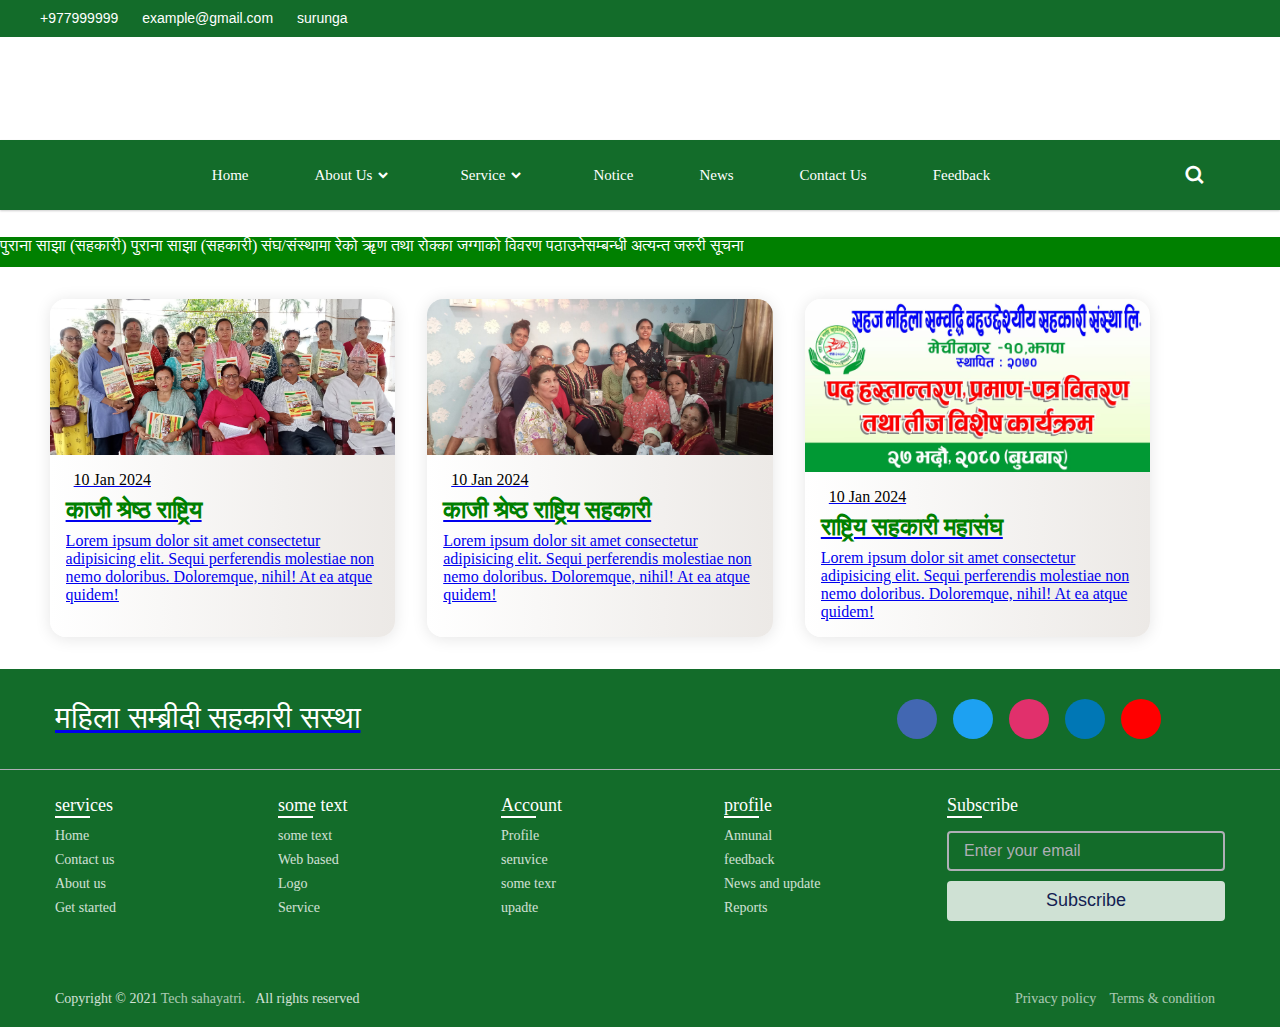
==== templates/index.html @ c0368c02 "file structure changed." ====
<!DOCTYPE html>
<html lang="en">

<head>
  <meta charset="UTF-8">
  <title>coop website</title>
  <meta charset="utf-8" />
  <meta name="viewport" content="width=device-width, initial-scale=1.0" />

  <!-- Favicon configs -->
  <link rel="apple-touch-icon" sizes="180x180" href="../static/images/img/favicons/apple-touch-icon.png">
  <link rel="icon" type="image/png" sizes="32x32" href="../static/images/img/favicons/favicon-32x32.png">
  <link rel="icon" type="image/png" sizes="16x16" href="../static/images/img/favicons/favicon-16x16.png">
  <link rel="manifest" href="../static/images/img/favicons/site.webmanifest">
  <link rel="mask-icon" href="../static/images/img/favicons/safari-pinned-tab.svg" color="#5bbad5">
  <meta name="msapplication-TileColor" content="#da532c">
  <meta name="theme-color" content="#ffffff">

  <!--custom css-->
  <link type="text/css" rel="stylesheet" href="../static/style.css" />
  <script type="script.js"></script>


  <link rel="stylesheet" href="https://cdnjs.cloudflare.com/ajax/libs/font-awesome/6.5.1/css/all.min.css"
    integrity="sha512-DTOQO9RWCH3ppGqcWaEA1BIZOC6xxalwEsw9c2QQeAIftl+Vegovlnee1c9QX4TctnWMn13TZye+giMm8e2LwA=="
    crossorigin="anonymous" referrerpolicy="no-referrer" />

  <link href="https://cdn.jsdelivr.net/npm/bootstrap@5.3.2/dist/css/bootstrap.min.css" rel="stylesheet"
    integrity="sha384-T3c6CoIi6uLrA9TneNEoa7RxnatzjcDSCmG1MXxSR1GAsXEV/Dwwykc2MPK8M2HN" crossorigin="anonymous">
  <script src="https://cdn.jsdelivr.net/npm/bootstrap@5.3.2/dist/js/bootstrap.bundle.min.js"
    integrity="sha384-C6RzsynM9kWDrMNeT87bh95OGNyZPhcTNXj1NW7RuBCsyN/o0jlpcV8Qyq46cDfL"
    crossorigin="anonymous"></script>

  <link href='https://unpkg.com/boxicons@2.1.1/css/boxicons.min.css' rel='stylesheet'>
  <link href="https://fonts.googleapis.com/css2?family=Poppins&display=swap" rel="stylesheet">
  <!--Stylesheets-->

</head>

<body>


  <!----popup-->



  <!-------pop-->
  <!---------end the loader-->
  <!----topsection-->
  <div class="top-barsection">
    <div class="container11">
      <div class="contact-info">
        <span class="contact">
          <!-- <a href="tel:+977999999"> -->
          +977999999
          <!-- </a> -->
        </span>
        <span class="contact">
          <!-- <a href="mailto:sabinsabin876@gmail.com">-->example@gmail.com<!--</a> -->
        </span>
        <span>surunga</span>
      </div>
      <div class="social-icons">
        <a href="URL_TO_FACEBOOK_PAGE"><i class="fab fa-facebook-f"></i></a>
        <a href="URL_TO_LINKEDIN_PROFILE"><i class="fab fa-linkedin"></i></a>
        <a href="URL_TO_TWITTER_PROFILE"><i class="fab fa-twitter"></i></a>
        <a href="URL_TO_TWITTER_PROFILE"><i class="fab fa-twitter"></i></a>

      </div>
    </div>
  </div>
  <!----end the top section-->

  <!----top section end here-->
  <nav>
    <div class="navbar">
      <i class='bx bx-menu'></i>
      <div class="logo"><a href="#"></a></div>
      <div class="nav-links">
        <div class="sidebar-logo">
          <span class="logo-name"></span>
          <i class='bx bx-x'></i>
        </div>
        <ul class="links">
          <li><a href="#">Home</a></li>
          <li>
            <a href="#">About Us</a>
            <i class='bx bxs-chevron-down htmlcss-arrow arrow  '></i>
            <ul class="htmlCss-sub-menu sub-menu">
              <li><a href="#">about</a></li>
              <li><a href="#">about</a></li>
              <li><a href="#">about</a></li>
              <li class="more">
                <span><a href="#">More</a>
                  <i class='bx bxs-chevron-right arrow more-arrow'></i>
                </span>
                <ul class="more-sub-menu sub-menu">
                  <li><a href="#">Neumorphism</a></li>
                  <li><a href="#">Pre-loader</a></li>
                  <li><a href="#">Glassmorphism</a></li>
                </ul>
              </li>
            </ul>
          </li>
          <li>
            <a href="#">Service</a>
            <i class='bx bxs-chevron-down js-arrow arrow '></i>
            <ul class="js-sub-menu sub-menu">
              <li><a href="#">Dynamic Clock</a></li>
              <li><a href="#">Form Validation</a></li>
              <li><a href="#">Card Slider</a></li>
              <li><a href="#">Complete Website</a></li>
            </ul>
          </li>
          <li><a href="#">Notice</a></li>
          <li><a href="#">News </a></li>
          <li><a href="#">Contact Us</a></li>
          <li><a href="#">Feedback</li>
        </ul>
      </div>
      <div class="search-box">
        <i class='bx bx-search'></i>
        <div class="input-box">
          <input type="text" placeholder="Search...">
        </div>
      </div>
    </div>
  </nav>
  <!--------nav bar section-->

  <div class="marquee-container">
    <!-- Place the marquee text within a div with the "marquee" class -->
    <div class="marquee">
      पुराना साझा (सहकारी)
      पुराना साझा (सहकारी) संघ/संस्थामा रेको ऋृण तथा रोक्का जग्गाको विवरण पठाउनेसम्बन्धी अत्यन्त जरुरी सूचना
    </div>
  </div>


  <!-----
  
  <div id="carouselExampleCaptions" class="carousel slide" data-bs-ride="carousel">
    <div class="carousel-indicators">
      <button type="button" data-bs-target="#carouselExampleCaptions" data-bs-slide-to="0" class="active" aria-current="true" aria-label="Slide 1"></button>
      <button type="button" data-bs-target="#carouselExampleCaptions" data-bs-slide-to="1" aria-label="Slide 2"></button>
      <button type="button" data-bs-target="#carouselExampleCaptions" data-bs-slide-to="2" aria-label="Slide 3"></button>
    </div>
    <div class="carousel-inner">
      <div class="carousel-item active text-center">
        <img src="img3.jpg" class="d-block w-100"  style="height:600px;"alt="...">
        <div class="carousel-caption d-flex align-items-center justify-content-center">
          <div>
            <h1>ब्याजदर परिवर्तन सम्बन्धि सूचना</h1>
            <p>Some representative placeholder content for the first slide.</p>
          </div>
        </div>
      </div>
      <div class="carousel-item text-center">
        <img src="img2.jpg" class="d-block w-100" style="height:600px;" alt="...">
        <div class="carousel-caption d-flex align-items-center justify-content-center">
          <div>
            <h1>ब्याजदर परिवर्तन सम्बन्धि सूचना</h1>
            <p>Some representative placeholder content for the second slide.</p>
          </div>
        </div>
      </div>
      <div class="carousel-item text-center">
        <img src="img1.jpg" class="d-block w-100" alt="...">
        <div class="carousel-caption d-flex align-items-center justify-content-center">
          <div>
            <h1>ब्याजदर परिवर्तन सम्बन्धि सूचना</h1>
            <p>Some representative placeholder content for the third slide.</p>
          </div>
        </div>
      </div>
    </div>
    <button class="carousel-control-prev" type="button" data-bs-target="#carouselExampleCaptions" data-bs-slide="prev">
      <span class="carousel-control-prev-icon" aria-hidden="true"></span>
      <span class="visually-hidden">Previous</span>
    </button>
    <button class="carousel-control-next" type="button" data-bs-target="#carouselExampleCaptions" data-bs-slide="next">
      <span class="carousel-control-next-icon" aria-hidden="true"></span>
      <span class="visually-hidden">Next</span>
    </button>
  </div>
  <!-----news section-->
  <div class="container">
    <div class="card">
      <div class="card__header">
        <img src="../static/images/img3.jpg" alt="card__image" class="card__image" width="600">
      </div>
      <div class="card__body">
        <div class="date-container">
          <i class="fas fa-calendar-alt calendar-icon" style="color: #042825;"></i>
          <span>10 Jan 2024</span>
        </div>

        <h4>काजी श्रेष्ठ राष्ट्रिय</h4>
        <p>Lorem ipsum dolor sit amet consectetur adipisicing elit. Sequi perferendis molestiae non nemo doloribus.
          Doloremque, nihil! At ea atque quidem!</p>

      </div>


    </div>
    <div class="card">
      <div class="card__header">
        <img src="../static/images/img2.jpg" alt="card__image" class="card__image" width="600">
      </div>
      <div class="card__body">
        <div class="date-container">
          <i class="fas fa-calendar-alt calendar-icon" style="color: #042825;"></i>
          <span>10 Jan 2024</span>
        </div>

        <h4>
          काजी श्रेष्ठ राष्ट्रिय सहकारी </h4>
        <p>Lorem ipsum dolor sit amet consectetur adipisicing elit. Sequi perferendis molestiae non nemo doloribus.
          Doloremque, nihil! At ea atque quidem!</p>
      </div>

    </div>
    <div class="card">
      <div class="card__header">
        <img src="../static/images/img1.jpg" alt="card__image" class="card__image" width="600">
      </div>
      <div class="card__body">
        <div class="date-container">
          <i class="fas fa-calendar-alt calendar-icon" style="color: #042825;"></i>
          <span>10 Jan 2024</span>
        </div>

        <h4>राष्ट्रिय सहकारी महासंघ</h4>
        <p>Lorem ipsum dolor sit amet consectetur adipisicing elit. Sequi perferendis molestiae non nemo doloribus.
          Doloremque, nihil! At ea atque quidem!</p>
      </div>

    </div>
  </div>



  <!------------About end here us section-->

  <footer>
    <div class="content">
      <div class="top">
        <div class="logo-details">
          <i class="fab fa-slack"></i>
          <span class="logo_name"> महिला सम्ब्रीदी सहकारी सस्था</span>
        </div>
        <div class="media-icons">
          <a href="#"><i class="fab fa-facebook-f"></i></a>
          <a href="#"><i class="fab fa-twitter"></i></a>
          <a href="#"><i class="fab fa-instagram"></i></a>
          <a href="#"><i class="fab fa-linkedin-in"></i></a>
          <a href="#"><i class="fab fa-youtube"></i></a>
        </div>
      </div>
      <div class="link-boxes">
        <ul class="box">
          <li class="link_name">services</li>
          <li><a href="#">Home</a></li>
          <li><a href="#">Contact us</a></li>
          <li><a href="#">About us</a></li>
          <li><a href="#">Get started</a></li>
        </ul>
        <ul class="box">
          <li class="link_name">some text</li>
          <li><a href="#">some text</a></li>
          <li><a href="#">Web based</a></li>
          <li><a href="#">Logo</a></li>
          <li><a href="#">Service</a></li>
        </ul>
        <ul class="box">
          <li class="link_name">Account</li>
          <li><a href="#">Profile</a></li>
          <li><a href="#">seruvice</a></li>
          <li><a href="#">some texr</a></li>
          <li><a href="#">upadte</a></li>
        </ul>
        <ul class="box">
          <li class="link_name">profile</li>
          <li><a href="#">Annunal</a></li>
          <li><a href="#">feedback</a></li>
          <li><a href="#">News and update</a></li>
          <li><a href="#">Reports</a></li>
        </ul>
        <ul class="box input-box">
          <li class="link_name">Subscribe</li>
          <li><input type="text" placeholder="Enter your email"></li>
          <li><input type="button" value="Subscribe"></li>
        </ul>
      </div>
    </div>
    <div class="bottom-details">
      <div class="bottom_text">
        <span class="copyright_text">Copyright © 2021 <a href="#">Tech sahayatri.</a>All rights reserved</span>
        <span class="policy_terms">
          <a href="#">Privacy policy</a>
          <a href="#">Terms & condition</a>
        </span>
      </div>
    </div>
  </footer>
  <script>
    // search-box open close js code
    let navbar = document.querySelector(".navbar");
    let searchBox = document.querySelector(".search-box .bx-search");
    // let searchBoxCancel = document.querySelector(".search-box .bx-x");

    searchBox.addEventListener("click", () => {
      navbar.classList.toggle("showInput");
      if (navbar.classList.contains("showInput")) {
        searchBox.classList.replace("bx-search", "bx-x");
      } else {
        searchBox.classList.replace("bx-x", "bx-search");
      }
    });

    // sidebar open close js code
    let navLinks = document.querySelector(".nav-links");
    let menuOpenBtn = document.querySelector(".navbar .bx-menu");
    let menuCloseBtn = document.querySelector(".nav-links .bx-x");
    menuOpenBtn.onclick = function () {
      navLinks.style.left = "0";
    }
    menuCloseBtn.onclick = function () {
      navLinks.style.left = "-100%";
    }


    // sidebar submenu open close js code
    let htmlcssArrow = document.querySelector(".htmlcss-arrow");
    htmlcssArrow.onclick = function () {
      navLinks.classList.toggle("show1");
    }
    let moreArrow = document.querySelector(".more-arrow");
    moreArrow.onclick = function () {
      navLinks.classList.toggle("show2");
    }
    let jsArrow = document.querySelector(".js-arrow");
    jsArrow.onclick = function () {
      navLinks.classList.toggle("show3");
    }

  </script>
  <!-- partial -->


</body>

</html>
---- static/style.css ----
* {
    margin: 0;
    padding: 0;
    box-sizing: border-box;
  }

.top-barsection {
    background:#136c2a;
    /*
  background: linear-gradient(90deg, rgba(2,0,36,1) 0%, rgba(0,0,0,1) 26%, rgba(0,212,255,1) 84%);*/
    color: #fff;
    padding: 10px 0;
    font-size: 14px;
  }
  
  .container11 {
    display: flex;
    justify-content: space-between;
    align-items: center;
    max-width: 1200px;
    margin: 0 auto;
  }
  
  .contact-info span {
    margin-right: 20px;
    font-family: Arial, Helvetica, sans-serif;
  }
  
  .social-icons a {
    color: #fff;
    margin-left: 10px;
  }
  
  .social-icons a:hover {
    color: #ccc;
  }
  
  
    /* Style the container of the marquee */
    .marquee-container {
        height: 30px; /* Adjust the height as needed */
        overflow: hidden;
        position: relative;
        background:green;
        margin:200px 0px 0px 0px;
      }
  
      /* Style the marquee text with white color */
      .marquee {
        color: white;
        font-size: 16px; /* Adjust the font size as needed */
        white-space: nowrap;
        overflow: hidden;
        position: absolute;
        animation: marquee-animation 10s linear infinite;
      }
  
      /* Define the marquee animation */
      @keyframes marquee-animation {
        0% {
          transform: translateX(100%);
        }
        100% {
          transform: translateX(-100%);
        }
      }
      .container {
        display: flex;
        flex-wrap: wrap;
        justify-content: center;
        max-width: 1200px;
        margin-block: 2rem;
        gap: 2rem;
      }
      
      img {
        max-width: 100%;
        display: block;
        object-fit: cover;
      }
      
      .card {
        display: flex;
        flex-direction: column;
        width: clamp(20rem, calc(20rem + 2vw), 22rem);
        overflow: hidden;
        box-shadow: 0 .1rem 1rem rgba(0, 0, 0, 0.1);
        border-radius: 1em;
        background: #ECE9E6;
      background: linear-gradient(to right, #FFFFFF, #ECE9E6);
      
      }
      
      
      
      .card__body {
        padding: 1rem;
        display: flex;
        flex-direction: column;
        gap: .5rem;
      }
      
      
      .tag {
        align-self: flex-start;
        padding: .25em .75em;
        border-radius: 1em;
        font-size: .75rem;
      }
      
      .tag + .tag {
        margin-left: .5em;
      }
      
      .tag-blue {
        background: #56CCF2;
      background: linear-gradient(to bottom, #2F80ED, #56CCF2);
        color: #fafafa;
      }
      
      .tag-brown {
        background: #D1913C;
      background: linear-gradient(to bottom, #FFD194, #D1913C);
        color: #fafafa;
      }
      
      .tag-red {
        background: #cb2d3e;
      background: linear-gradient(to bottom, #ef473a, #cb2d3e);
        color: #fafafa;
      }
      
      .card__body h4 {
        font-size: 1.5rem;
        text-transform: capitalize;
        color:green;
      }
      
      .card__footer {
        display: flex;
        padding: 1rem;
        margin-top: auto;
      }
      
      .user {
        display: flex;
        gap: .5rem;
      }
      
      .user__image {
        border-radius: 50%;
      }
      /* Media Query for Small Devices */
      @media only screen and (max-width: 600px) {
        .card {
          width: 100%;
        }
      }
      
      .user__info > small {
        color: #666;
      }
      .date-container {
        display: flex;
        align-items: center;
        padding:0px;
       /* Green color */
        color:black;
      }
      
      .calendar-icon {
        font-size: 24px;
        margin-right: 8px;
        color:#042825;
      }
      nav{
        position:absolute;
        top:140px;
        left:0;
        width: 100%;
        height: 100%;
        height: 70px;
        background:#136c2a;
        box-shadow: 0 1px 2px rgba(0, 0, 0, 0.2);
        z-index: 99;
      }
      nav .navbar{
        height: 100%;
        max-width: 1250px;
        width: 100%;
        display: flex;
        align-items: center;
        justify-content: space-between;
        margin: auto;
        /* background: red; */
        padding: 0 50px;
      }
      .navbar .logo a{
        font-size: 30px;
        color: #fff;
        text-decoration: none;
        font-weight: 600;
      }
      nav .navbar .nav-links{
        line-height: 70px;
        height: 100%;
      }
      nav .navbar .links{
        display: flex;
      }
      nav .navbar .links li{
        position: relative;
        display: flex;
        align-items: center;
        justify-content: space-between;
        list-style: none;
        padding: 0 14px;
        margin-right: 38px;
      }
      nav .navbar .links li a{
        height: 100%;
        text-decoration: none;
        white-space: nowrap;
        color: #fff;
        font-size: 15px;
        font-weight: 500;
      }
      .links li:hover .htmlcss-arrow,
      .links li:hover .js-arrow{
        transform: rotate(180deg);
        }
      
      nav .navbar .links li .arrow{
        /* background: red; */
        height: 100%;
        width: 22px;
        line-height: 70px;
        text-align: center;
        display: inline-block;
        color: #fff;
        transition: all 0.3s ease;
      }
      nav .navbar .links li .sub-menu{
        position: absolute;
        top: 70px;
        left: 0;
        line-height: 40px;
        background: #3E8DA8;
        box-shadow: 0 1px 2px rgba(0, 0, 0, 0.2);
        border-radius: 0 0 4px 4px;
        display: none;
        z-index: 2;
      }
      nav .navbar .links li:hover .htmlCss-sub-menu,
      nav .navbar .links li:hover .js-sub-menu{
        display: block;
      }
      .navbar .links li .sub-menu li{
        padding: 0 22px;
        border-bottom: 1px solid rgba(255,255,255,0.1);
      }
      .navbar .links li .sub-menu a{
        color: #fff;
        font-size: 15px;
        font-weight: 500;
      }
      .navbar .links li .sub-menu .more-arrow{
        line-height: 40px;
      }
      .navbar .links li .htmlCss-more-sub-menu{
        /* line-height: 40px; */
      }
      .navbar .links li .sub-menu .more-sub-menu{
        position: absolute;
        top: 0;
        left: 100%;
        border-radius: 0 4px 4px 4px;
        z-index: 1;
        display: none;
      }
      .links li .sub-menu .more:hover .more-sub-menu{
        display: block;
      }
      .navbar .search-box{
        position: relative;
         height: 40px;
        width: 40px;
      }
      .navbar .search-box i{
        position: absolute;
        height: 100%;
        width: 100%;
        line-height: 40px;
        text-align: center;
        font-size: 22px;
        color: #fff;
        font-weight: 600;
        cursor: pointer;
        transition: all 0.3s ease;
      }
      .navbar .search-box .input-box{
        position: absolute;
        right: calc(100% - 40px);
        top: 80px;
        height: 60px;
        width: 300px;
        background: #3E8DA8;
        border-radius: 6px;
        opacity: 0;
        pointer-events: none;
        transition: all 0.4s ease;
      }
      .navbar.showInput .search-box .input-box{
        top: 65px;
        opacity: 1;
        pointer-events: auto;
        background: #3E8DA8;
      }
      .search-box .input-box::before{
        content: '';
        position: absolute;
        height: 20px;
        width: 20px;
        background: #3E8DA8;
        right: 10px;
        top: -6px;
        transform: rotate(45deg);
      }
      .search-box .input-box input{
        position: absolute;
        top: 50%;
        left: 50%;
        border-radius: 4px;
        transform: translate(-50%, -50%);
        height: 35px;
        width: 280px;
        outline: none;
        padding: 0 15px;
        font-size: 16px;
        border: none;
      }
      .navbar .nav-links .sidebar-logo{
        display: none;
      }
      .navbar .bx-menu{
        display: none;
      }
      @media (max-width:920px) {
        nav .navbar{
          max-width: 100%;
          padding: 0 25px;
        }
      
        nav .navbar .logo a{
          font-size: 27px;
        }
        nav .navbar .links li{
          padding: 0 10px;
          white-space: nowrap;
        }
        nav .navbar .links li a{
          font-size: 15px;
        }
      }
      @media (max-width:800px){
        nav{
          /* position: relative; */
        }
        .navbar .bx-menu{
          display: block;
        }
        nav .navbar .nav-links{
          position: fixed;
          top: 0;
          left: -100%;
          display: block;
          max-width: 270px;
          width: 100%;
          background:  #3E8DA8;
          line-height: 40px;
          padding: 20px;
          box-shadow: 0 5px 10px rgba(0, 0, 0, 0.2);
          transition: all 0.5s ease;
          z-index: 1000;
        }
        .navbar .nav-links .sidebar-logo{
          display: flex;
          align-items: center;
          justify-content: space-between;
        }
        .sidebar-logo .logo-name{
          font-size: 25px;
          color: #fff;
        }
          .sidebar-logo  i,
          .navbar .bx-menu{
            font-size: 25px;
            color: #fff;
          }
        nav .navbar .links{
          display: block;
          margin-top: 20px;
        }
        nav .navbar .links li .arrow{
          line-height: 40px;
        }
      nav .navbar .links li{
          display: block;
        }
      nav .navbar .links li .sub-menu{
        position: relative;
        top: 0;
        box-shadow: none;
        display: none;
      }
      nav .navbar .links li .sub-menu li{
        border-bottom: none;
      
      }
      .navbar .links li .sub-menu .more-sub-menu{
        display: none;
        position: relative;
        left: 0;
      }
      .navbar .links li .sub-menu .more-sub-menu li{
        display: flex;
        align-items: center;
        justify-content: space-between;
      }
      .links li:hover .htmlcss-arrow,
      .links li:hover .js-arrow{
        transform: rotate(0deg);
        }
        .navbar .links li .sub-menu .more-sub-menu{
          display: none;
        }
        .navbar .links li .sub-menu .more span{
          /* background: red; */
          display: flex;
          align-items: center;
          /* justify-content: space-between; */
        }
      
        .links li .sub-menu .more:hover .more-sub-menu{
          display: none;
        }
        nav .navbar .links li:hover .htmlCss-sub-menu,
        nav .navbar .links li:hover .js-sub-menu{
          display: none;
        }
      .navbar .nav-links.show1 .links .htmlCss-sub-menu,
        .navbar .nav-links.show3 .links .js-sub-menu,
        .navbar .nav-links.show2 .links .more .more-sub-menu{
            display: block;
          }
          .navbar .nav-links.show1 .links .htmlcss-arrow,
          .navbar .nav-links.show3 .links .js-arrow{
              transform: rotate(180deg);
      }
          .navbar .nav-links.show2 .links .more-arrow{
            transform: rotate(90deg);
          }
      }
      @media (max-width:370px){
        nav .navbar .nav-links{
        max-width: 100%;
      } 
      }
      /* Existing styles ... */
      
      .card__body p {
        /* ... existing styles ... */
        overflow: hidden; /* Hide overflow to create a truncated effect */
        max-height: 100px; /* Set a max height to show only part of the content */
        position: relative; /* Required for the absolute positioning of the Read More link */
      }
      
      .read-more {
        color: #3498db; /* Blue color for the Read More link */
        display: block;
        position: absolute;
        bottom: 0;
        right: 0;
        background: #fff; /* Background color for better visibility */
        padding: 5px 10px;
        text-decoration: none;
        transition: color 0.3s ease;
      }
      
      .read-more:hover {
        color: #2980b9; /* Change color on hover */
      }
      .custom-container {
        position: relative;
        padding: 20px; /* Adjust the padding value according to your preference */
    }
    
    h1 {
        color: #333; /* Change the color as needed */
        background-color: #eee; /* Change the background color as needed */
        padding: 10px; /* Adjust the padding value according to your preference */
        margin: 0;
        border-bottom: 2px solid #333; /* Adjust the color and thickness of the underline bar */
    }
    /*stytdystdysdtsyd*/
    footer{
      position:relative;
      background:#136c2a;
      width: 100%;
      bottom: 0;
      left: 0;
    }
    footer::before{
      content: '';
      position: absolute;
      left: 0;
      top: 100px;
      height: 1px;
      width: 100%;
      background: #AFAFB6;
    }
    footer .content{
      max-width: 1250px;
      margin: auto;
      padding: 30px 40px 40px 40px;
    }
    footer .content .top{
      display: flex;
      align-items: center;
      justify-content: space-between;
      margin-bottom: 50px;
    }
    .content .top .logo-details{
      color: #fff;
      font-size: 30px;
    }
    .content .top .media-icons{
      display: flex;
    }
    .content .top .media-icons a{
      height: 40px;
      width: 40px;
      margin: 0 8px;
      border-radius: 50%;
      text-align: center;
      line-height: 40px;
      color: #fff;
      font-size: 17px;
      text-decoration: none;
      transition: all 0.4s ease;
    }
    .top .media-icons a:nth-child(1){
      background: #4267B2;
    }
    .top .media-icons a:nth-child(1):hover{
      color: #4267B2;
      background: #fff;
    }
    .top .media-icons a:nth-child(2){
      background: #1DA1F2;
    }
    .top .media-icons a:nth-child(2):hover{
      color: #1DA1F2;
      background: #fff;
    }
    .top .media-icons a:nth-child(3){
      background: #E1306C;
    }
    .top .media-icons a:nth-child(3):hover{
      color: #E1306C;
      background: #fff;
    }
    .top .media-icons a:nth-child(4){
      background: #0077B5;
    }
    .top .media-icons a:nth-child(4):hover{
      color: #0077B5;
      background: #fff;
    }
    .top .media-icons a:nth-child(5){
      background: #FF0000;
    }
    .top .media-icons a:nth-child(5):hover{
      color: #FF0000;
      background: #fff;
    }
    footer .content .link-boxes{
      width: 100%;
      display: flex;
      justify-content: space-between;
    }
    footer .content .link-boxes .box{
      width: calc(100% / 5 - 10px);
    }
    .content .link-boxes .box .link_name{
      color: #fff;
      font-size: 18px;
      font-weight: 400;
      margin-bottom: 10px;
      position: relative;
    }
    .link-boxes .box .link_name::before{
      content: '';
      position: absolute;
      left: 0;
      bottom: -2px;
      height: 2px;
      width: 35px;
      background: #fff;
    }
    .content .link-boxes .box li{
      margin: 6px 0;
      list-style: none;
    }
    .content .link-boxes .box li a{
      color: #fff;
      font-size: 14px;
      font-weight: 400;
      text-decoration: none;
      opacity: 0.8;
      transition: all 0.4s ease
    }
    .content .link-boxes .box li a:hover{
      opacity: 1;
      text-decoration: underline;
    }
    .content .link-boxes .input-box{
      margin-right: 55px;
    }
    .link-boxes .input-box input{
      height: 40px;
      width: calc(100% + 55px);
      outline: none;
      border: 2px solid #AFAFB6;
      background:#136c2a;
      border-radius: 4px;
      padding: 0 15px;
      font-size: 15px;
      color: #fff;
      margin-top: 5px;
    }
    .link-boxes .input-box input::placeholder{
      color: #AFAFB6;
      font-size: 16px;
    }
    .link-boxes .input-box input[type="button"]{
      background: #fff;
      color: #140B5C;
      border: none;
      font-size: 18px;
      font-weight: 500;
      margin: 4px 0;
      opacity: 0.8;
      cursor: pointer;
      transition: all 0.4s ease;
    }
    .input-box input[type="button"]:hover{
      opacity: 1;
    }
    footer .bottom-details{
      width: 100%;
      background:#136c2a;
    }
    footer .bottom-details .bottom_text{
      max-width: 1250px;
      margin: auto;
      padding: 20px 40px;
      display: flex;
      justify-content: space-between;
    }
    .bottom-details .bottom_text span,
    .bottom-details .bottom_text a{
      font-size: 14px;
      font-weight: 300;
      color: #fff;
      opacity: 0.8;
      text-decoration: none;
    }
    .bottom-details .bottom_text a:hover{
      opacity: 1;
      text-decoration: underline;
    }
    .bottom-details .bottom_text a{
      margin-right: 10px;
    }
    @media (max-width: 900px) {
      footer .content .link-boxes{
        flex-wrap: wrap;
      }
      footer .content .link-boxes .input-box{
        width: 40%;
        margin-top: 10px;
      }
    }
    @media (max-width: 700px){
      footer{
        position: relative;
      }
      .content .top .logo-details{
        font-size: 26px;
      }
      .content .top .media-icons a{
        height: 35px;
        width: 35px;
        font-size: 14px;
        line-height: 35px;
      }
      footer .content .link-boxes .box{
        width: calc(100% / 3 - 10px);
      }
      footer .content .link-boxes .input-box{
        width: 60%;
      }
      .bottom-details .bottom_text span,
      .bottom-details .bottom_text a{
        font-size: 12px;
      }
    }
    @media (max-width: 520px){
      footer::before{
        top: 145px;
      }
      footer .content .top{
        flex-direction: column;
      }
      .content .top .media-icons{
        margin-top: 16px;
      }
      footer .content .link-boxes .box{
        width: calc(100% / 2 - 10px);
      }
      footer .content .link-boxes .input-box{
        width: 100%;
      }
    }

/* About us */
/*service card*/
.title h1{
  text-align: center;
  padding-top:50px;
  font-size:42px;
}
.title h1:after{
  content: "";
  height: 4px;
  width:230px;
  background-color: #000;
  display: block;
  margin:auto;
}
.services{
  width:85%;
  display:flex;
  justify-content: space-between;
  align-items: center;
  margin:75px auto;
  text-align:center;
  flex-direction: column;
  margin:0px 20px;
  background-color:#efefef;
  border-radius:10px;
  cursor:pointer;
}
.service_card .icon{
  font-size:35px;
  margin-bottom:10px;
}
.service_card h2{
  font-size:28px;
  color:#c94f4f;
  margin-bottom:20px;
}
.service_card h2{
  font-size: 28px;
  margin-bottom:30px;
  line-height:1.5;
  color:#5e5e5e;
}
.button{
  font-size:15px;
  text-decoration: none;
  color:#fff;
  padding:8px 12px;
  border-radius:5px;
  letter-spacing:1px;
}
.button:hover{
  background-color: #000; 
  transform: 0.4s ease;
}
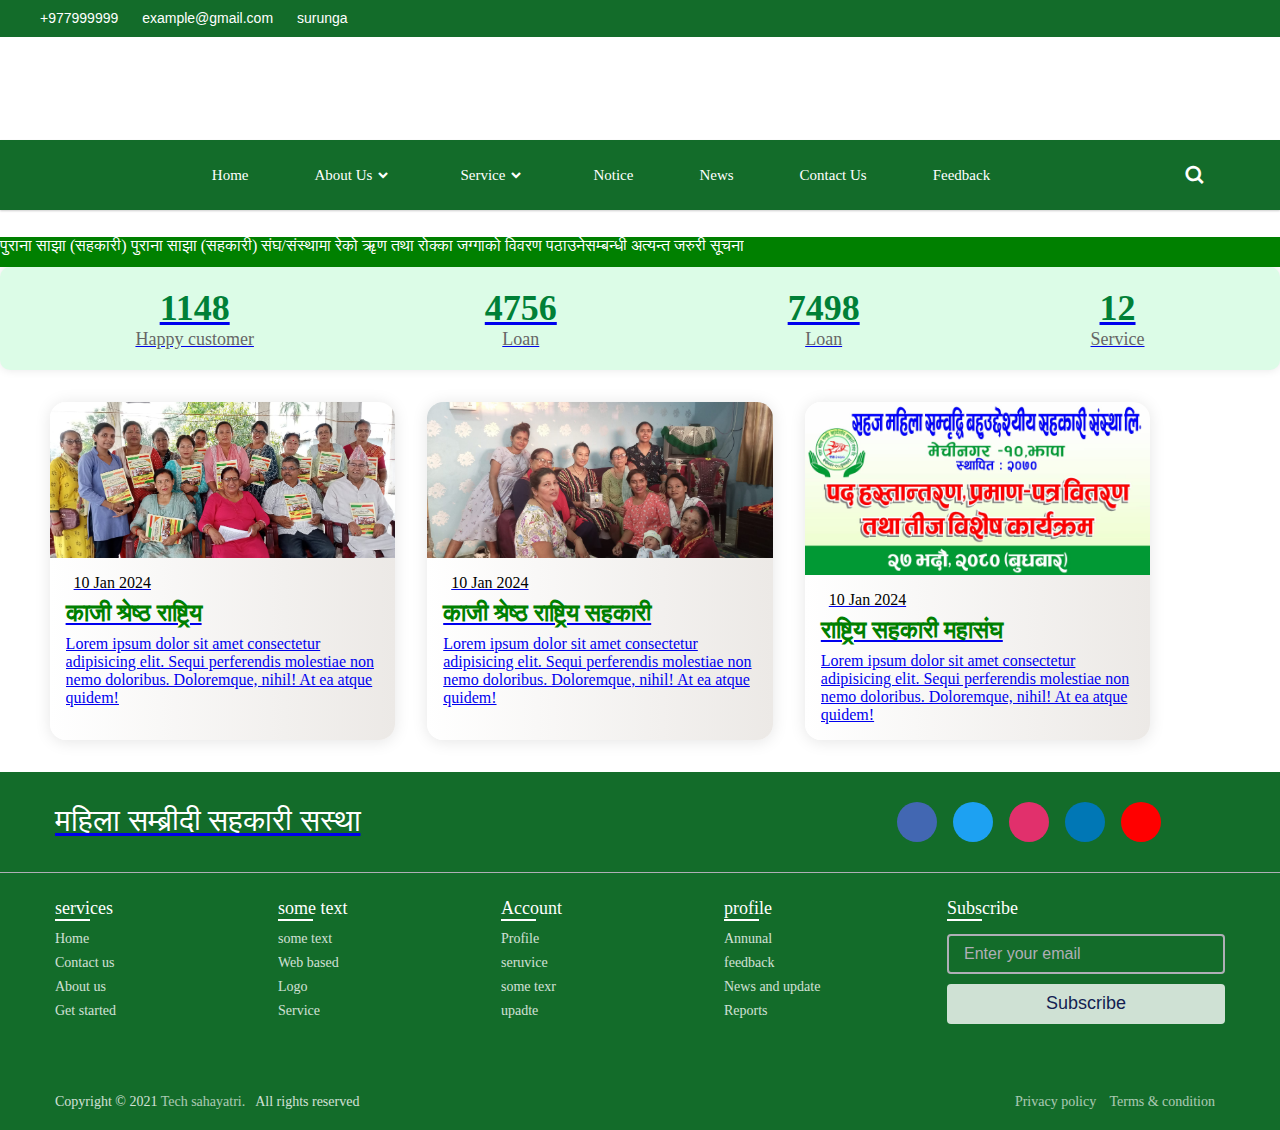
==== commit d89b0a9d: "added counter" ====
--- a/templates/index.html
+++ b/templates/index.html
@@ -183,6 +183,27 @@
       <span class="visually-hidden">Next</span>
     </button>
   </div>
+  ---->
+  <section class="counter">
+    <div class="counter-item">
+      <h2 class="counter-number" data-count="1234">0</h2>
+      <p class="counter-label">Happy customer</p>
+    </div>
+    <div class="counter-item">
+      <h2 class="counter-number" data-count="5678">0</h2>
+      <p class="counter-label">Loan</p>
+    </div>
+    <div class="counter-item">
+      <h2 class="counter-number" data-count="9012">0</h2>
+      <p class="counter-label">Loan</p>
+    </div>
+    <div class="counter-item">
+      <h2 class="counter-number" data-count="12">0</h2>
+      <p class="counter-label">Service</p>
+    </div>
+  </section>
+
+  
   <!-----news section-->
   <div class="container">
     <div class="card">
@@ -298,12 +319,35 @@
         <span class="copyright_text">Copyright © 2021 <a href="#">Tech sahayatri.</a>All rights reserved</span>
         <span class="policy_terms">
           <a href="#">Privacy policy</a>
+
           <a href="#">Terms & condition</a>
         </span>
       </div>
     </div>
   </footer>
   <script>
+      document.addEventListener("DOMContentLoaded", function () {
+        const counterItems = document.querySelectorAll(".counter-number");
+        const speed = 200; // The higher the number, the slower the animation
+  
+        counterItems.forEach((counter) => {
+          const updateCount = () => {
+            const target = +counter.getAttribute("data-count");
+            const count = +counter.innerText;
+            const inc = target / speed;
+  
+            if (count < target) {
+              counter.innerText = Math.ceil(count + inc);
+              setTimeout(updateCount, 1);
+            } else {
+              counter.innerText = target;
+            }
+          };
+  
+          updateCount();
+        });
+      });
+   
     // search-box open close js code
     let navbar = document.querySelector(".navbar");
     let searchBox = document.querySelector(".search-box .bx-search");
--- a/static/style.css
+++ b/static/style.css
@@ -789,4 +789,55 @@
 .button:hover{
   background-color: #000; 
   transform: 0.4s ease;
-}+}
+
+
+
+
+.counter {
+  display: flex;
+  justify-content: space-around;
+  background-color:#dcfce7;
+  padding: 20px;
+  border-radius: 10px;
+  box-shadow: 0 0 10px rgba(0, 0, 0, 0.1);
+}
+
+.counter-item {
+  text-align: center;
+}
+
+.counter-number {
+  font-size: 36px;
+  color: #008037;
+  animation: countUp 2s ease-in-out forwards;
+}
+
+.counter-label {
+  font-size: 18px;
+  color: #666;
+}
+
+@keyframes countUp {
+  from {
+    opacity: 0;
+    transform: translateY(50px);
+  }
+  to {
+    opacity: 1;
+    transform: translateY(0);
+  }
+}
+
+/* Media Queries for Responsive Design */
+@media (max-width: 768px) {
+  .counter {
+    flex-direction: column;
+    align-items: center;
+  }
+  .counter-item {
+    margin-bottom: 20px;
+  }
+}
+
+
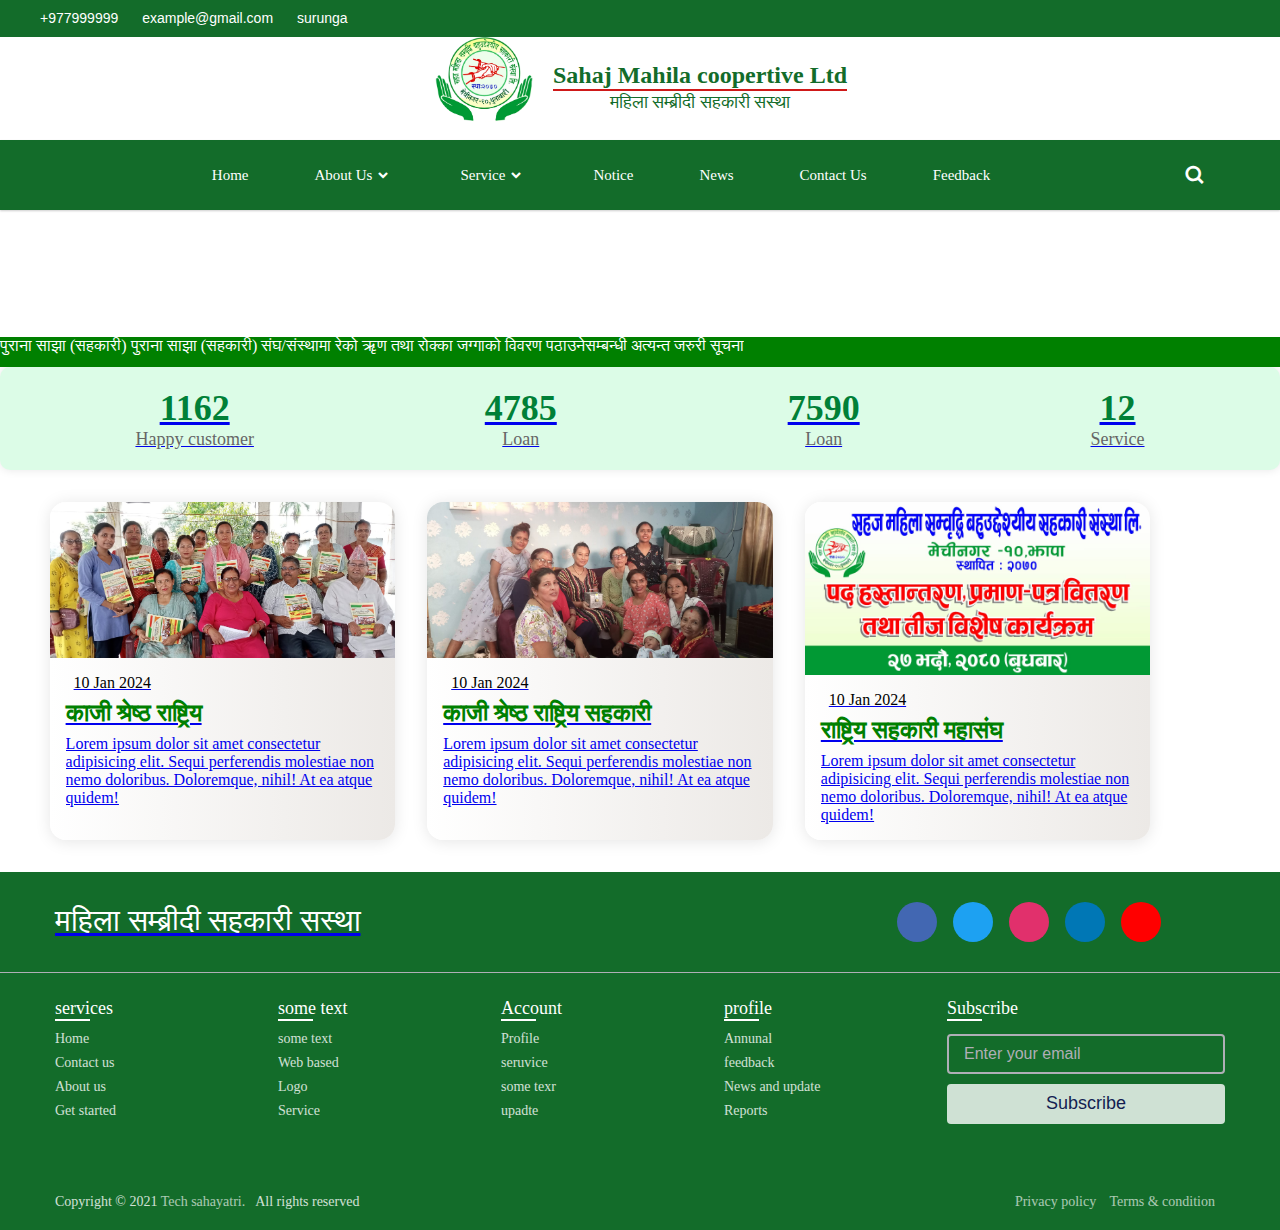
==== commit afb3b901: "added page loader and company title at top" ====
--- a/templates/index.html
+++ b/templates/index.html
@@ -38,6 +38,7 @@
 </head>
 
 <body>
+  <!---page loader code start form here-->
 
 
   <!----popup-->
@@ -70,6 +71,17 @@
     </div>
   </div>
   <!----end the top section-->
+  <!----company logo and name section-->
+
+
+  <div class="company-info">
+    <div class="company-logo"></div> 
+    <div class="company-names">
+        <div class="company-name">Sahaj Mahila coopertive Ltd</div>
+        <div class="company-name-nepali">महिला सम्ब्रीदी सहकारी सस्था</div>
+    </div>
+</div
+<!---End of logo section-->
 
   <!----top section end here-->
   <nav>
--- a/static/style.css
+++ b/static/style.css
@@ -5,6 +5,9 @@
     box-sizing: border-box;
   }
 
+
+
+ 
 .top-barsection {
     background:#136c2a;
     /*
@@ -35,7 +38,59 @@
   .social-icons a:hover {
     color: #ccc;
   }
-  
+  /*style for the logo and company name with media query*/
+  .company-info {
+    display: flex;
+    align-items: center;
+    justify-content: center; /* Center align horizontally */
+    text-align: center; /* Center align text */
+    flex-wrap: wrap; /* Wrap items if they overflow */
+}
+
+.company-logo {
+    width: 100px; /* Adjust width as needed */
+    height: 100px; /* Adjust height as needed */
+    background-image: url('../static/images/logo.png'); /* Set background image */
+    background-size: contain; /* Scale the image to fit within the container */
+    background-repeat: no-repeat; /* Prevent repeating of the background image */
+    margin-right: 20px; /* Adjust margin as needed */
+}
+
+.company-names {
+    text-align: center;
+}
+
+.company-name {
+    margin: 0;
+    font-weight: bold; /* Set font weight */
+    font-size: 24px; /* Set font size */
+    color: #136c2a; /* Set font color */
+}
+
+.company-name-nepali {
+    margin: 0;
+    font-size: 18px; /* Adjust font size as needed */
+    font-weight: normal; /* Adjust font weight as needed */
+    border-top: 2px solid #cf1919; /* Add border line */
+    padding-top:1px; /* Add padding to separate the border from text */
+    color: #136c2a; /* Set font color */
+}
+
+@media only screen and (max-width: 600px) {
+    .company-logo {
+        width: 80px; /* Reduce logo size on small screens */
+        height: 80px; /* Reduce logo size on small screens */
+        margin-right: 10px; /* Adjust margin */
+    }
+
+    .company-name {
+        font-size: 20px; /* Reduce font size of company name on small screens */
+    }
+
+    .company-name-nepali {
+        font-size: 16px; /* Reduce font size of Nepali company name on small screens */
+    }
+}
   
     /* Style the container of the marquee */
     .marquee-container {
